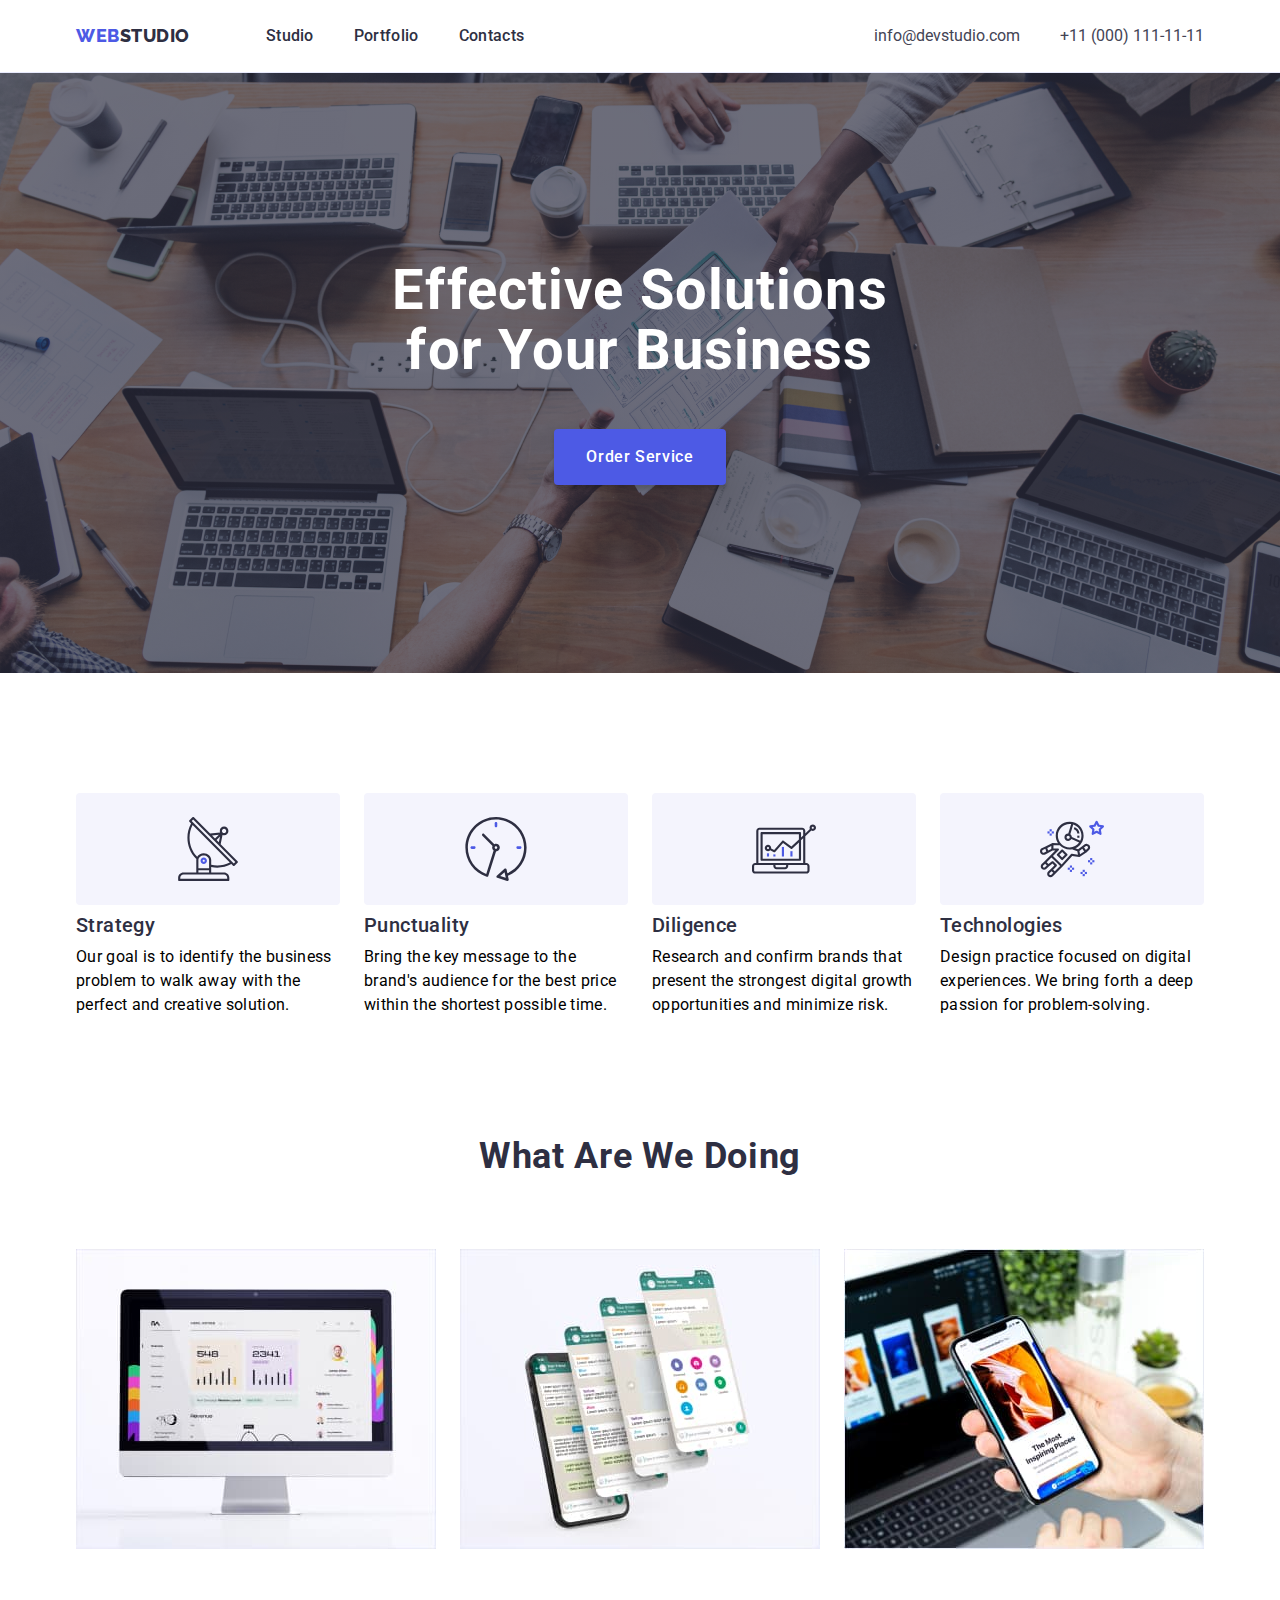
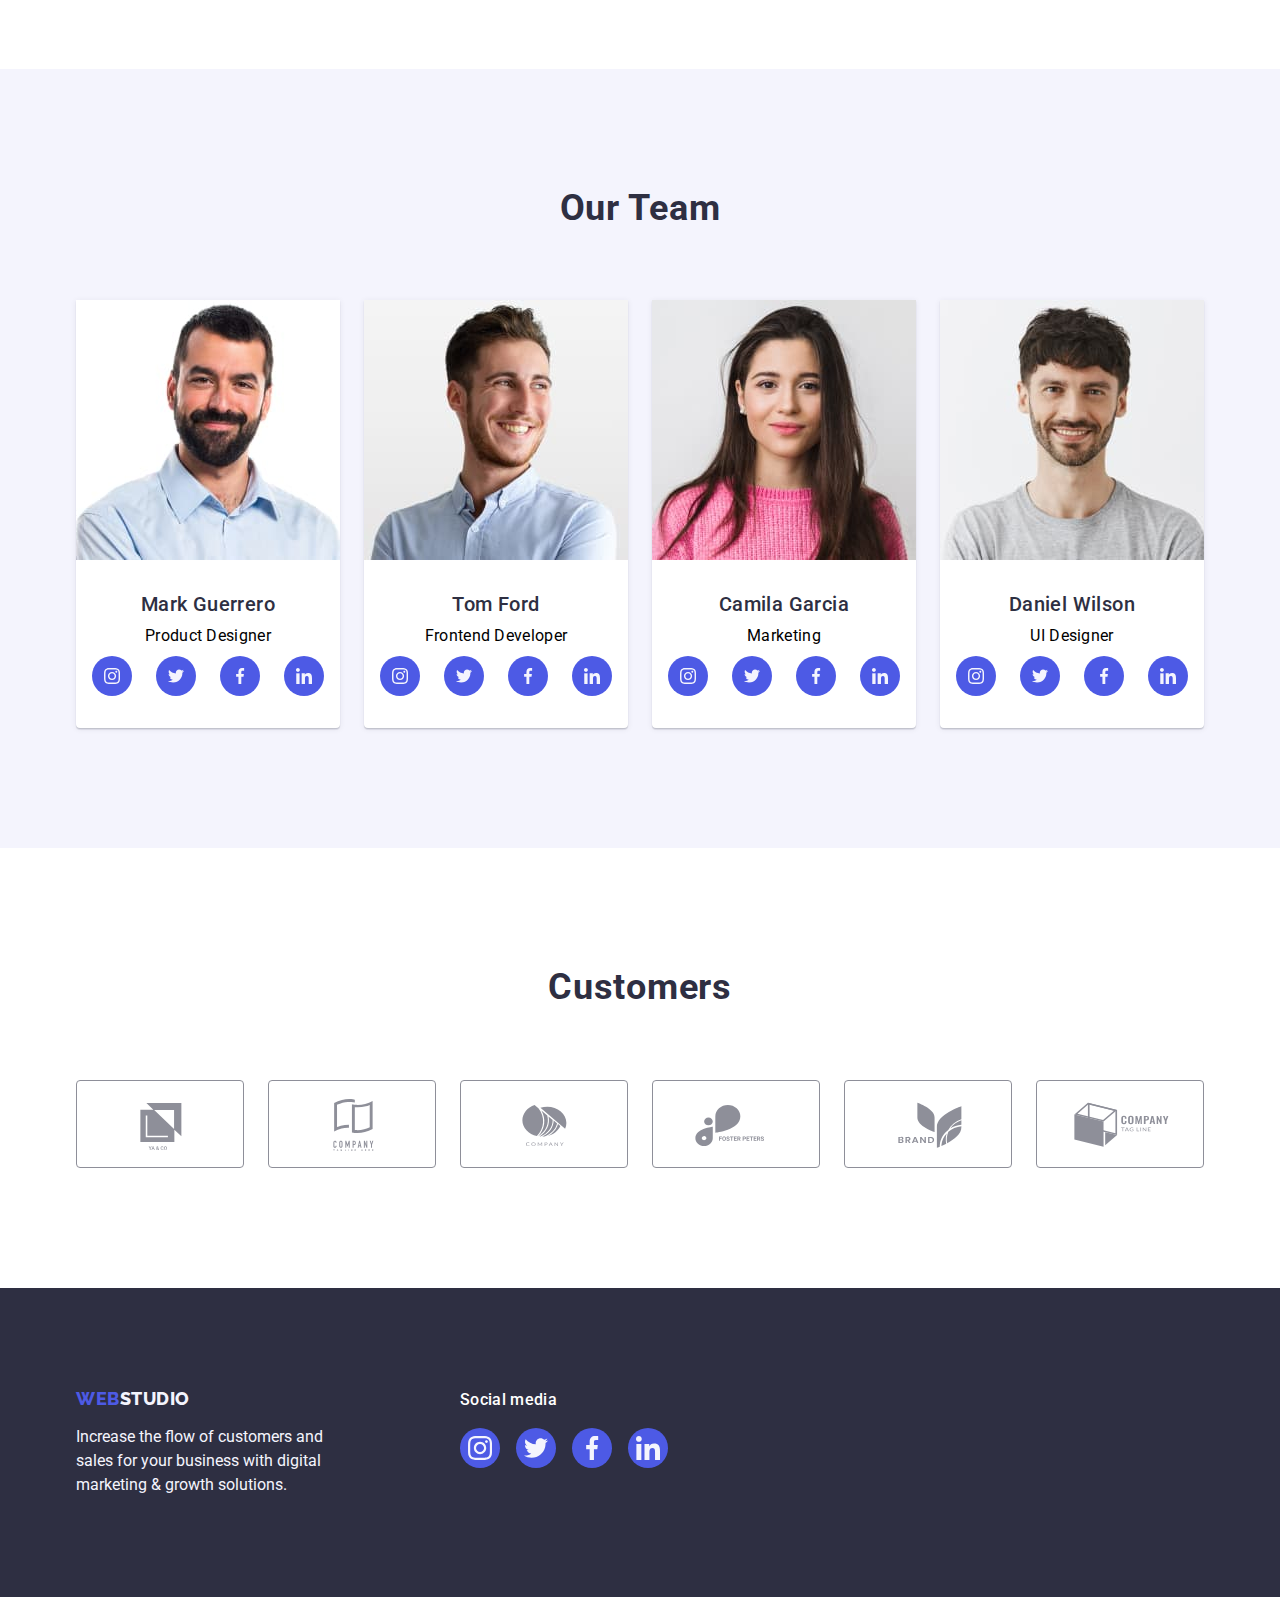
==== index.html @ f8720d46 "Initial commit" ====
<!DOCTYPE html>
<html lang="en">

<head>
  <meta charset="UTF-8" />
  <meta http-equiv="X-UA-Compatible" content="IE=edge" />
  <meta name="viewport" content="width=device-width, initial-scale=1.0" />
  <title>WebStudio</title>
  <!--GOOGLE FONTS-->
  <link rel="preconnect" href="https://fonts.googleapis.com" />
  <link rel="preconnect" href="https://fonts.gstatic.com" crossorigin />
  <link
    href="https://fonts.googleapis.com/css2?family=Raleway:wght@400;700&family=Roboto:wght@400;500;700;900&display=swap"
    rel="stylesheet" />
  <!--NORMALIZE CSS -->
  <link rel="stylesheet"
    href="https://cdnjs.cloudflare.com/ajax/libs/modern-normalize/1.1.0/modern-normalize.min.css" />
  <!--DOCUMENT CSS-->
  <link rel="stylesheet" href="./css/styles.css" />
</head>

<body>
  <header class="header">
    <!--HEADER SECTION-->
    <div class="container">
      <!--NAVIGATION MENU-->
      <nav class="nav">
        <!--LOGO-->
        <a href="./index.html" class="link nav-logo">Web<span class="nav-logo-item">Studio</span>
        </a>
        <ul class="list">
          <li class="list-item">
            <a href="./index.html" class="link nav-link">Studio</a>
          </li>
          <li class="list-item">
            <a href="./portfolio.html" class="link nav-link">Portfolio</a>
          </li>
          <li class="list-item">
            <a href="" class="link nav-link">Contacts</a>
          </li>
        </ul>
      </nav>
      <!--ADDRESS-->
      <address class="address">
        <ul class="list">
          <li class="address-list-item">
            <a href="mailto:info@devstudio.com" class="address-item link">info@devstudio.com</a>
          </li>
          <li class="address-list-item">
            <a href="tel:+110001111111" class="address-item link">+11 (000) 111-11-11</a>
          </li>
        </ul>
      </address>
    </div>
  </header>

  <!--MAIN CONTAINER-->
  <main>
    <!--HERO SECTION-->
    <section class="hero">
      <div class="container">
        <!--HEAD-->
        <h1 class="hero-title">Effective Solutions for Your Business</h1>
        <!--BUTTON-->
        <button type="button" class="btn">Order Service</button>
      </div>
    </section>

    <!--ABOUT SECTION -->
    <section class="about">
      <div class="container">
        <h2 class="visually-hidden">About</h2>
        <ul class="list about-description">
          <li class="about-list">
            <div class="about-icon">
              <svg class="icon" width="64" height="64">
                <use href="./images/icons.svg#icon-antenna"></use>
              </svg>
            </div>
            <h3 class="about-head">Strategy</h3>
            <p class="about-paragraf">
              Our goal is to identify the business problem to walk away with
              the perfect and creative solution.
            </p>
          </li>
          <li class="about-list">
            <div class="about-icon">
              <svg class="icon" width="64" height="64">
                <use href="./images/icons.svg#icon-clock"></use>
              </svg>
            </div>
            <h3 class="about-head">Punctuality</h3>
            <p class="about-paragraf">
              Bring the key message to the brand's audience for the best price
              within the shortest possible time.
            </p>
          </li>
          <li class="about-list">
            <div class="about-icon">
              <svg class="icon" width="64" height="64">
                <use href="./images/icons.svg#icon-diagram"></use>
              </svg>
            </div>
            <h3 class="about-head">Diligence</h3>
            <p class="about-paragraf">
              Research and confirm brands that present the strongest digital
              growth opportunities and minimize risk.
            </p>
          </li>
          <li class="about-list">
            <div class="about-icon">
              <svg class="icon" width="64" height="64">
                <use href="./images/icons.svg#icon-astronaut"></use>
              </svg>
            </div>
            <h3 class="about-head">Technologies</h3>
            <p class="about-paragraf">
              Design practice focused on digital experiences. We bring forth a
              deep passion for problem-solving.
            </p>
          </li>
        </ul>
      </div>
    </section>

    <!--PRODUCT SECTION-->
    <section class="product-section">
      <div class="container">
        <h2 class="title product">What are we doing</h2>
        <ul class="list product">
          <li class="product-list-item">
            <img src="./images/work/Computer.jpg" alt="monitor" width="360" />
          </li>
          <li class="product-list-item">
            <img src="./images/work/phone1.jpg" alt="whatsapp" width="360" />
          </li>
          <li class="product-list-item">
            <img src="./images/work/phone2.jpg" alt="mobile" width="360" />
          </li>
        </ul>
      </div>
    </section>

    <!--TEAM SECTION -->
    <section class="team">
      <div class="container">
        <h2 class="title">Our Team</h2>
        <ul class="list">
          <li class="team-item">
            <img src="./images/teame/Marck.jpg" alt="Mark" width="264" class="img" />
            <div class="team-descr">
              <h3 class="team-title">Mark Guerrero</h3>
              <p class="team-posicion">Product Designer</p>
              <ul class="social-icon-list list">
                <li class="social-icon-list-item">
                  <a href="" class="link-icon link">
                    <svg class="icon" width="16" height="16">
                      <use href="./images/icons.svg#icon-instagram"></use>
                    </svg>
                  </a>
                </li>
                <li class="social-icon-list-item">
                  <a href="" class="link-icon link">
                    <svg class="icon" width="16" height="16">
                      <use href="./images/icons.svg#icon-twitter"></use>
                    </svg>
                  </a>
                </li>
                <li class="social-icon-list-item">
                  <a href="" class="link-icon link">
                    <svg class="icon" width="16" height="16">
                      <use href="./images/icons.svg#icon-facebook"></use>
                    </svg>
                  </a>
                </li>
                <li class="social-icon-list-item">
                  <a href="" class="link-icon link">
                    <svg class="icon" width="16" height="16">
                      <use href="./images/icons.svg#icon-linkedin"></use>
                    </svg>
                  </a>
                </li>
              </ul>
            </div>
          </li>
          <li class="team-item">
            <img src="./images/teame/Tom.jpg" alt="Tom" width="264" class="img" />
            <div class="team-descr">
              <h3 class="team-title">Tom Ford</h3>
              <p class="team-posicion">Frontend Developer</p>
              <ul class="social-icon-list list">
                <li class="social-icon-list-item">
                  <a href="" class="link-icon link">
                    <svg class="icon" width="16" height="16">
                      <use href="./images/icons.svg#icon-instagram"></use>
                    </svg>
                  </a>
                </li>
                <li class="social-icon-list-item">
                  <a href="" class="link-icon link">
                    <svg class="icon" width="16" height="16">
                      <use href="./images/icons.svg#icon-twitter"></use>
                    </svg>
                  </a>
                </li>
                <li class="social-icon-list-item">
                  <a href="" class="link-icon link">
                    <svg class="icon" width="16" height="16">
                      <use href="./images/icons.svg#icon-facebook"></use>
                    </svg>
                  </a>
                </li>
                <li class="social-icon-list-item">
                  <a href="" class="link-icon link">
                    <svg class="icon" width="16" height="16">
                      <use href="./images/icons.svg#icon-linkedin"></use>
                    </svg>
                  </a>
                </li>
              </ul>
            </div>
          </li>
          <li class="team-item">
            <img src="./images/teame/Camila.jpg" alt="Camilla" width="264" class="img" />
            <div class="team-descr">
              <h3 class="team-title">Camila Garcia</h3>
              <p class="team-posicion">Marketing</p>
              <ul class="social-icon-list list">
                <li class="social-icon-list-item">
                  <a href="" class="link-icon link">
                    <svg class="icon" width="16" height="16">
                      <use href="./images/icons.svg#icon-instagram"></use>
                    </svg>
                  </a>
                </li>
                <li class="social-icon-list-item">
                  <a href="" class="link-icon link">
                    <svg class="icon" width="16" height="16">
                      <use href="./images/icons.svg#icon-twitter"></use>
                    </svg>
                  </a>
                </li>
                <li class="social-icon-list-item">
                  <a href="" class="link-icon link">
                    <svg class="icon" width="16" height="16">
                      <use href="./images/icons.svg#icon-facebook"></use>
                    </svg>
                  </a>
                </li>
                <li class="social-icon-list-item">
                  <a href="" class="link-icon link">
                    <svg class="icon" width="16" height="16">
                      <use href="./images/icons.svg#icon-linkedin"></use>
                    </svg>
                  </a>
                </li>
              </ul>
            </div>
          </li>
          <li class="team-item">
            <img src="./images/teame/Daniel.jpg" alt="Daniel" width="264" class="img" />
            <div class="team-descr">
              <h3 class="team-title">Daniel Wilson</h3>
              <p class="team-posicion">UI Designer</p>
              <ul class="social-icon-list list">
                <li class="social-icon-list-item">
                  <a href="" class="link-icon link">
                    <svg class="icon" width="16" height="16">
                      <use href="./images/icons.svg#icon-instagram"></use>
                    </svg>
                  </a>
                </li>
                <li class="social-icon-list-item">
                  <a href="" class="link-icon link">
                    <svg class="icon" width="16" height="16">
                      <use href="./images/icons.svg#icon-twitter"></use>
                    </svg>
                  </a>
                </li>
                <li class="social-icon-list-item">
                  <a href="" class="link-icon link">
                    <svg class="icon" width="16" height="16">
                      <use href="./images/icons.svg#icon-facebook"></use>
                    </svg>
                  </a>
                </li>
                <li class="social-icon-list-item">
                  <a href="" class="link-icon link">
                    <svg class="icon" width="16" height="16">
                      <use href="./images/icons.svg#icon-linkedin"></use>
                    </svg>
                  </a>
                </li>
              </ul>
            </div>
          </li>
        </ul>
      </div>
    </section>
    <!--CUSTOMERS-->
    <section class="customers">
      <div class="container">
        <h2 class="title">Customers</h2>
        <ul class="customers-list list">
          <li class="customers-list-item">
            <a href="" class="customers-link link">
              <svg class="customers-icon" width="104" height="56">
                <use href="./images/icons.svg#icon-Logo-1" class="icon"></use>
              </svg>
            </a>
          </li>
          <li class="customers-list-item">
            <a href="" class="customers-link link">
              <svg class="customers-icon" width="104" height="56">
                <use href="./images/icons.svg#icon-Logo-2" class="icon"></use>
              </svg>
            </a>
          </li>
          <li class="customers-list-item">
            <a href="" class="customers-link link">
              <svg class="customers-icon" width="104" height="56">
                <use href="./images/icons.svg#icon-Logo-3" class="icon"></use>
              </svg>
            </a>
          </li>
          <li class="customers-list-item">
            <a href="" class="customers-link link">
              <svg class="customers-icon" width="104" height="56">
                <use href="./images/icons.svg#icon-Logo-4" class="icon"></use>
              </svg>
            </a>
          </li>
          <li class="customers-list-item">
            <a href="" class="customers-link link">
              <svg class="customers-icon" width="104" height="56">
                <use href="./images/icons.svg#icon-Logo-5" class="icon"></use>
              </svg>
            </a>
          </li>
          <li class="customers-list-item">
            <a href="" class="customers-link link">
              <svg class="customers-icon" width="104" height="56">
                <use href="./images/icons.svg#icon-Logo-6" class="icon"></use>
              </svg>
            </a>
          </li>
        </ul>
      </div>
    </section>
  </main>

  <!--FOOTER-->
  <footer class="footer">
    <div class="footer-flex container">
      <div class="footer-logo-container">
        <!--LOGOG-->
        <a href="./index.html" class="link footer-logo">Web<span class="footer-logo-item">Studio</span>
        </a>
        <p class="text">
          Increase the flow of customers and sales for your business with
          digital marketing & growth solutions.
        </p>
      </div>

      <div class="footer-social-container">
        <p class="footer-social-title">Social media</p>
        <ul class="footer-list list">
          <li class="footer-list-item">
            <a href="" class="footer-social-link">
              <svg class="icon" width="24" height="24">
                <use href="./images/icons.svg#icon-instagram"></use>
              </svg>
            </a>
          </li>
          <li class="footer-list-item">
            <a href="" class="footer-social-link">
              <svg class="icon" width="24" height="24">
                <use href="./images/icons.svg#icon-twitter"></use>
              </svg>
            </a>
          </li>
          <li class="footer-list-item">
            <a href="" class="footer-social-link">
              <svg class="icon" width="24" height="24">
                <use href="./images/icons.svg#icon-facebook"></use>
              </svg>
            </a>
          </li>
          <li class="footer-list-item">
            <a href="" class="footer-social-link">
              <svg class="icon" width="24" height="24">
                <use href="./images/icons.svg#icon-linkedin"></use>
              </svg>
            </a>
          </li>
        </ul>
      </div>
    </div>
  </footer>
</body>

</html>
---- css/styles.css ----
:root {
	--text-color: #434455;
	--dark-color: #2e2f42;
	--primary-barnd-color: #4d5ae5;
	--background-color: #ffffff;
	--pressed-state-cl: #404bbf;
	--light-color: #f4f4fd;
	--heder-border-cl: #e7e9fc;
	--customer-color: #afb1b8;
	--border-color: #8e8f99;
	--social-activ-cl: #31d0aa;
}

html {
	box-sizing: border-box;
}

*,
*::before,
*::after {
	box-sizing: inherit;
}

body {
	font-family: "Roboto", sans-serif;
	font-style: normal;
	font-weight: 400;
	font-size: 16px;
	line-height: 24px;

	color: var(--brand-color);
	background-color: var(--background-color);
}

h1,
h2,
h3,
h4,
h5,
h6,
p {
	margin: 0;
}

ul {
	padding: 0;
}

/*===utylits===*/
.container {
	width: 1158px;
	padding-left: 15px;
	padding-right: 15px;
	margin: 0 auto;
}

.link {
	text-decoration: none;
}

.list {
	list-style: none;
	margin: 0;
	padding: 0;
}

img {
	display: block;
}

.visually-hidden {
	position: absolute;
	width: 1px;
	height: 1px;
	margin: -1px;
	border: 0;
	padding: 0;
	white-space: nowrap;
	clip-path: inset(100%);
	clip: rect(0 0 0 0);
	overflow: hidden;
}

/* styles for index.html */

/*===HEDER SECTION===*/
.header .container {
	display: flex;
	align-items: center;
	margin: 0 auto 0 auto;
}

.header {
	border-bottom: 1px solid var(--heder-border-cl);
	box-shadow: 0px 2px 1px rgba(46, 47, 66, 0.08),
		0px 1px 1px rgba(46, 47, 66, 0.16), 0px 1px 6px rgba(46, 47, 66, 0.08);
}

/*===LOGO===*/
.nav-logo {
	font-family: "Raleway", sans-serif;
	font-style: normal;
	font-weight: 800;
	font-size: 18px;
	line-height: 1.17;
	margin-right: auto;

	letter-spacing: 0.03em;
	text-decoration: none;
	text-transform: uppercase;

	color: var(--primary-barnd-color);
}

.nav-logo-item {
	color: var(--dark-color);
}

/*===NAVIGATION===*/
.nav {
	display: flex;
	align-items: center;
	margin-right: auto;

	font-style: normal;
	font-weight: 500;
	font-size: 16px;
	line-height: 24px;
}

.nav .list {
	display: flex;
	margin-left: 76px;
	gap: 40px;
}

.nav-link {
	display: flex;
	padding-top: 24px;
	padding-bottom: 24px;
}

.list .nav-link {
	color: var(--dark-color);
	font-weight: 500;
	font-size: 16px;
	line-height: 1.5;
	letter-spacing: 0.02em;
}

.list .link:hover,
.list .link:focus {
	color: var(--pressed-state-cl);
}

/*===ADRRESS===*/
.address {
	font-style: normal;
}

.address-item.link {
	color: var(--text-color);
}

.address .list {
	display: flex;
	gap: 40px;
}

.address-item:hover,
.address-item:focus {
	color: var(--pressed-state-cl);
}

/*=== HERO SECTION ===*/

.hero {
	padding: 188px 0;
	max-width: 1440px;
	min-height: 600px;
	margin: 0 auto;
	text-align: center;
	background-color: var(--dark-color);

	background-image: linear-gradient(rgba(46, 47, 66, 0.7),
			rgba(46, 47, 66, 0.7)),
		url(../images/people-office.jpg);

	background-position: center;
	background-size: cover;
	background-repeat: no-repeat;
}

.hero-title {
	font-family: "Roboto", sans-serif;
	font-style: normal;
	font-weight: 700;
	font-size: 56px;
	letter-spacing: 0.02em;
	line-height: 1.07;

	max-width: 496px;
	text-align: center;
	margin-bottom: 48px;
	margin-left: auto;
	margin-right: auto;

	color: var(--background-color);
}

/*---BUTTON---*/
.btn {
	font-family: "Roboto", sans-serif;
	font-weight: 500;
	font-size: 16px;
	line-height: 1.5;
	letter-spacing: 0.04em;

	display: block;
	margin: 0 auto;
	border-radius: 4px;
	padding: 16px 32px;
	min-width: 169px;
	height: 56px;
	box-shadow: 0px 4px 4px rgba(0, 0, 0, 0.15);
	border: none;

	color: var(--background-color);
	background-color: var(--primary-barnd-color);
	cursor: pointer;
}

.btn:hover,
.btn:focus {
	background-color: var(--pressed-state-cl);
}

/*=== ABOUT SECTION ===*/
.about {
	padding: 120px 0;
}

.about-icon {
	display: flex;
	align-items: center;
	justify-content: center;

	width: 264px;
	height: 112px;
	margin: 0 0 8px 0;

	background: var(--light-color);
	border-radius: 4px;
}

.about-icon.icon {
	width: 64px;
	height: 64px;
	justify-content: center;
}

.about-head {
	font-weight: 500;
	font-size: 20px;
	line-height: 1.2;
	letter-spacing: 0.02em;

	margin-bottom: 8px;

	color: var(--dark-color);
}

.about-paragraf {
	letter-spacing: 0.02em;
}

.about-description {
	display: flex;
	gap: 24px;
}

.about-list {
	flex-basis: calc((100% - 72px) / 4);
}

.about-list:nth-last-child() {
	margin-right: 0;
}

.about-list {
	width: calc((100% - 72px) / 4);
}

/*=== PRODUCT SECTION ===*/
.product-section {
	padding-bottom: 120px;
}

.title {
	font-family: "Roboto";
	font-style: normal;
	font-weight: 700;
	font-size: 36px;
	line-height: 1.1;

	text-align: center;
	letter-spacing: 0.02em;
	text-transform: capitalize;

	margin-bottom: 72px;

	color: var(--dark-color);
}

.list.product {
	display: flex;
	gap: 24px;
}

.title.product {
	margin-bottom: 72px;
}

/*=== TEAM SECTION ===*/

.team {
	padding: 120px 0;

	background-color: var(--light-color);
}

.team .list {
	display: flex;
	gap: 24px;
}

.team-item {
	flex-basis: calc((100% - 72px) / 4);

	box-shadow: 0px 1px 6px rgba(46, 47, 66, 0.08),
		0px 1px 1px rgba(46, 47, 66, 0.16), 0px 2px 1px rgba(46, 47, 66, 0.08);
	border-radius: 0px 0px 4px 4px;
	background-color: var(--background-color);
}

.team-title {
	font-family: "Roboto";
	font-style: normal;
	font-weight: 500;
	font-size: 20px;
	line-height: 24px;
	text-align: center;
	letter-spacing: 0.02em;
	margin-bottom: 8px;

	color: var(--dark-color);
}

.team-posicion {
	font-family: "Roboto";
	font-style: normal;
	font-weight: 400;
	font-size: 16px;
	line-height: 24px;
	text-align: center;
	letter-spacing: 0.02em;

	margin-bottom: 8px;
}

.team-descr {
	padding: 32px 0px;
	border-radius: 0px 0px 4px 4px;
}

/*---ICONS---*/
.social-icon-list {
	display: flex;
	justify-content: center;
	gap: 24px;
}

.social-icon-list-item {
	width: 40px;
	height: 40px;
}

.link-icon {
	display: flex;
	width: 100%;
	height: 100%;

	align-items: center;
	justify-content: center;

	background-color: var(--primary-barnd-color);

	border-radius: 50%;
}

.link-icon:hover,
.link-icon:focus {
	background-color: var(--pressed-state-cl);
}

.link-icon .icon {
	fill: var(--light-color);
}

/*---CUSTOMER SECTION---*/
.customers {
	padding: 120px 0;
	text-align: center;
}

/*.customers-title {
  font-family: "Roboto";
  font-style: normal;
  font-weight: 700;
  font-size: 36px;
  line-height: 1.1;

  margin-bottom: 72px;
  letter-spacing: 0.2em;

  color: var(--dark-color);
}*/
.customers-list {
	display: flex;
	gap: 24px;
	justify-content: center;
}

.customers-list-item {
	width: 168px;
	height: 88px;
}

/*==ICONS COMPANY==*/
.customers-link {
	color: var(--border-color);

	height: 100%;

	border: 1px solid var(--border-color);
	border-radius: 4px;

	display: flex;
	justify-content: center;
	align-items: center;

	/*transition: border 250ms var(--сubic), color 250ms var(--сubic);*/
}

.customers-icon {
	fill: currentColor;
}

.customers-link:hover,
.customers-link:focus {
	border-color: var(--pressed-state-cl);
	color: var(--pressed-state-cl);
}



/*=== FOOTER SECTION ===*/

.footer {
	padding: 100px 0;

	background-color: var(--dark-color);
}

.footer-flex.container {
	display: flex;
	align-items: baseline;
	gap: 120px;
}


/*.footer.container {
	display: flex;
	align-items: baseline;
	gap: 120px;
}*/

.footer-logo {
	font-family: "Raleway", sans-serif;
	font-style: normal;
	font-weight: 800;
	font-size: 18px;
	line-height: 1.17;
	color: var(--primary-barnd-color);
	display: inline-block;
	align-items: center;
	letter-spacing: 0.03em;
	text-decoration: none;
	text-transform: uppercase;
	margin-bottom: 16px;
}

.footer-logo-item,
.footer .text {
	color: var(--light-color);
}

.footer .text {
	width: 264px;
}

.footer-social-title {
	font-family: "Roboto", sans-serif;
	font-style: normal;
	font-weight: 500;
	font-size: 16px;
	line-height: 1.5;
	/* identical to box height, or 150% */

	letter-spacing: 0.02em;

	margin-bottom: 16px;

	color: var(--background-color);
}

.footer-list {
	display: flex;
	gap: 16px;
}

.footer-list-item {
	width: 40px;
	height: 40px;
}

.footer-social-link {
	display: flex;
	width: 40px;
	height: 40px;
	border-radius: 50%;
	background-color: var(--primary-barnd-color);
	align-items: center;
	justify-content: center;
	background-size: cover;
}

.footer-social-link:hover,
.footer-social-link:focus {
	background-color: var(--social-activ-cl);
}

.footer .icon {
	fill: var(--light-color);
}

/*== PORTFOLIO PAGE===*/
.section-portfolio {
	padding: 96px 0 120px;
}

/*=== FILTER ===*/
.portfolio-btn {
	display: flex;
	flex-direction: row;
	justify-content: center;
	align-items: center;
	padding: 12px 24px;

	background: var(--light-color);
	color: var(--primary-barnd-color);
	border: 1px solid var(--heder-border-cl);
	border-radius: 4px;
	cursor: pointer;

	/*transition: color 250ms var(--сubic), background 250ms var(--сubic), border 250ms var(--сubic),
		box-shadow 250ms var(--сubic);*/
}

.portfolio-btn:hover,
.portfolio-btn:focus {
	color: var(--background-color);
	background-color: var(--pressed-state-cl);
	border: 1px solid transparent;
	box-shadow: 0px 3px 1px rgba(0, 0, 0, 0.1), 0px 2px 1px rgba(0, 0, 0, 0.08),
		0px 2px 2px rgba(0, 0, 0, 0.12);
}

.list.filter {
	display: flex;
	justify-content: center;
	gap: 24px;
	margin-bottom: 72px;
}

/*=== PRODUCT ===*/
.portfolio-title {
	margin-bottom: 8px;
	font-weight: 500;
	font-size: 20px;
	line-height: 1.2;
	letter-spacing: 0.02em;

	color: var(--dark-color);
}

.portfolio-text {
	font-size: 16px;
	line-height: 1.5;
	letter-spacing: 0.02em;
	color: var(--dark-color);
	margin-bottom: 8px;
}

/* Cards */

.list.cards {
	display: flex;
	flex-wrap: wrap;
	column-gap: 24px;
	row-gap: 48px;
}

.card {
	width: 360px;

	background: #ffffff;
}

.card .link {
	display: block;
}

.card .link:hover,
.card .link:focus {
	box-shadow: 0px 1px 6px rgba(46, 47, 66, 0.08), 0px 1px 1px rgba(46, 47, 66, 0.16),
		0px 2px 1px rgba(46, 47, 66, 0.08);
}

.card-categories {
	padding: 32px 16px;
	border: 1px solid #e7e9fc;
	border-top: none;
}
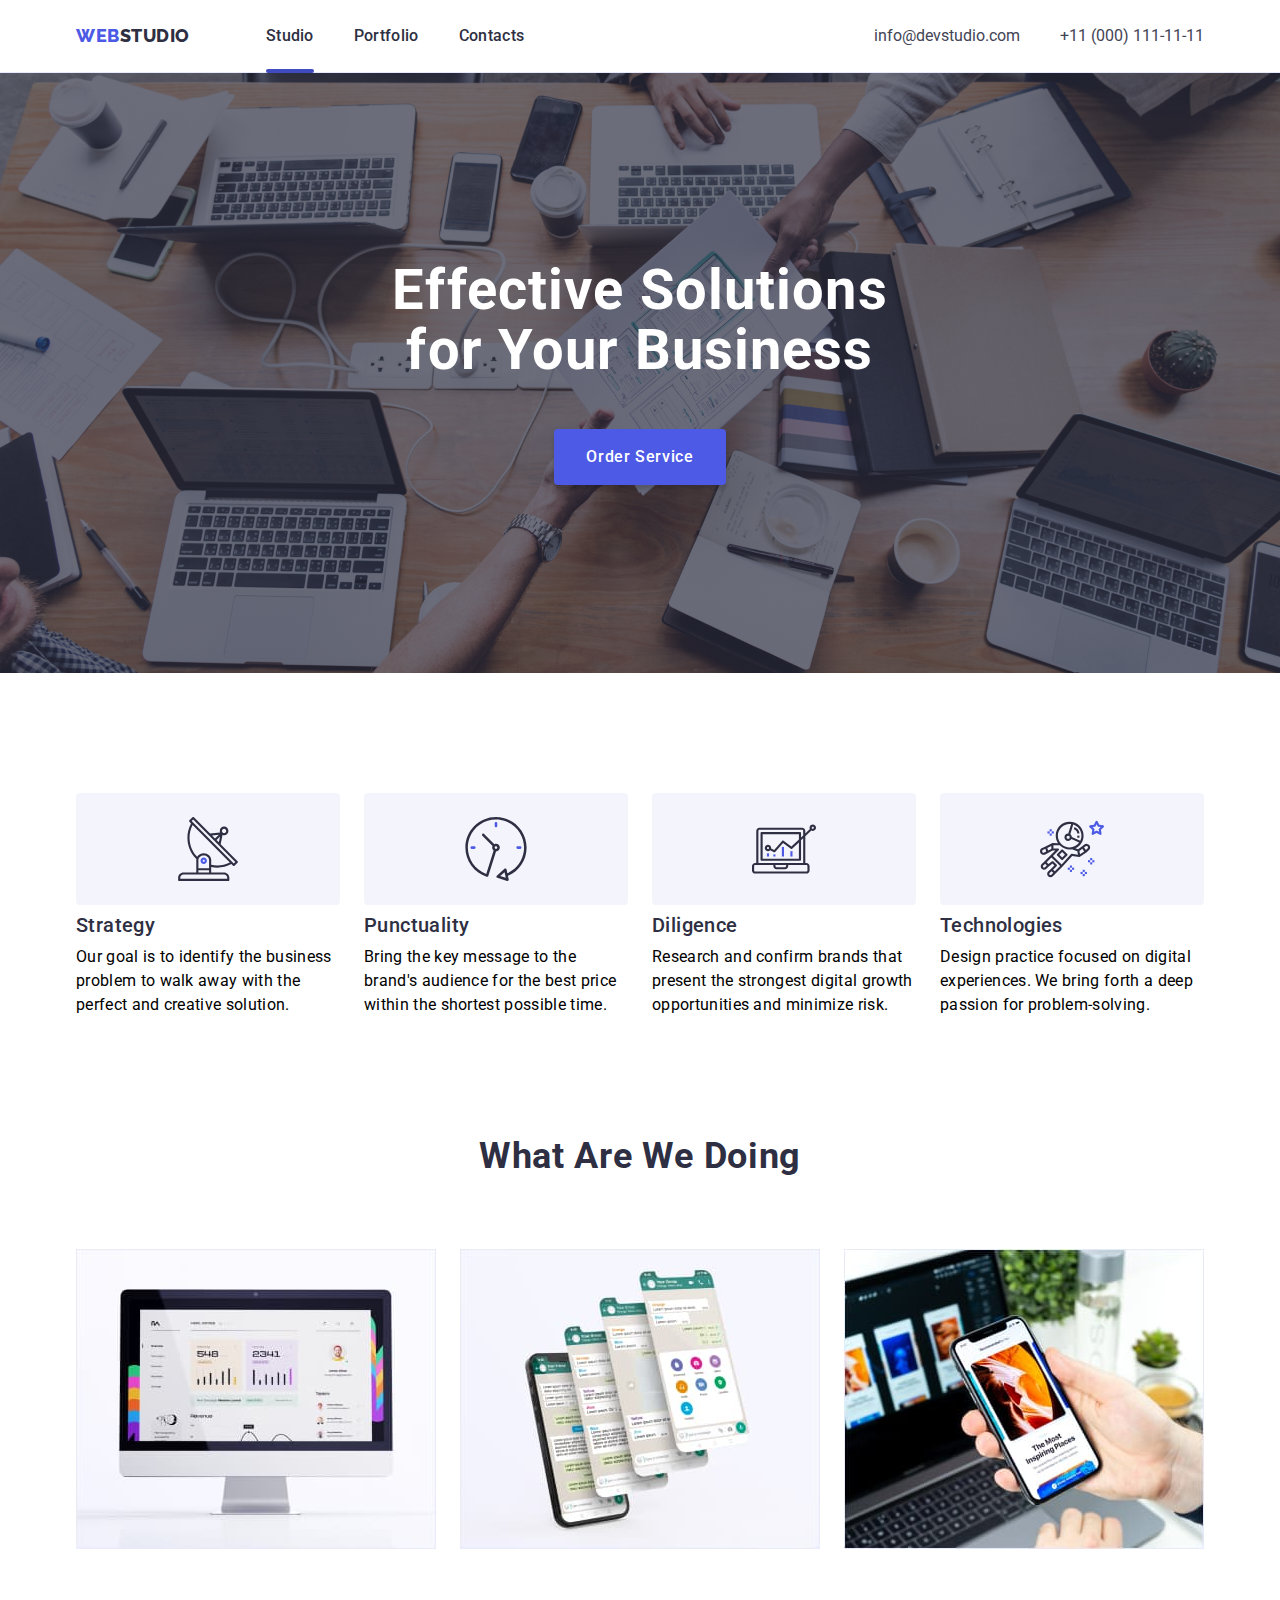
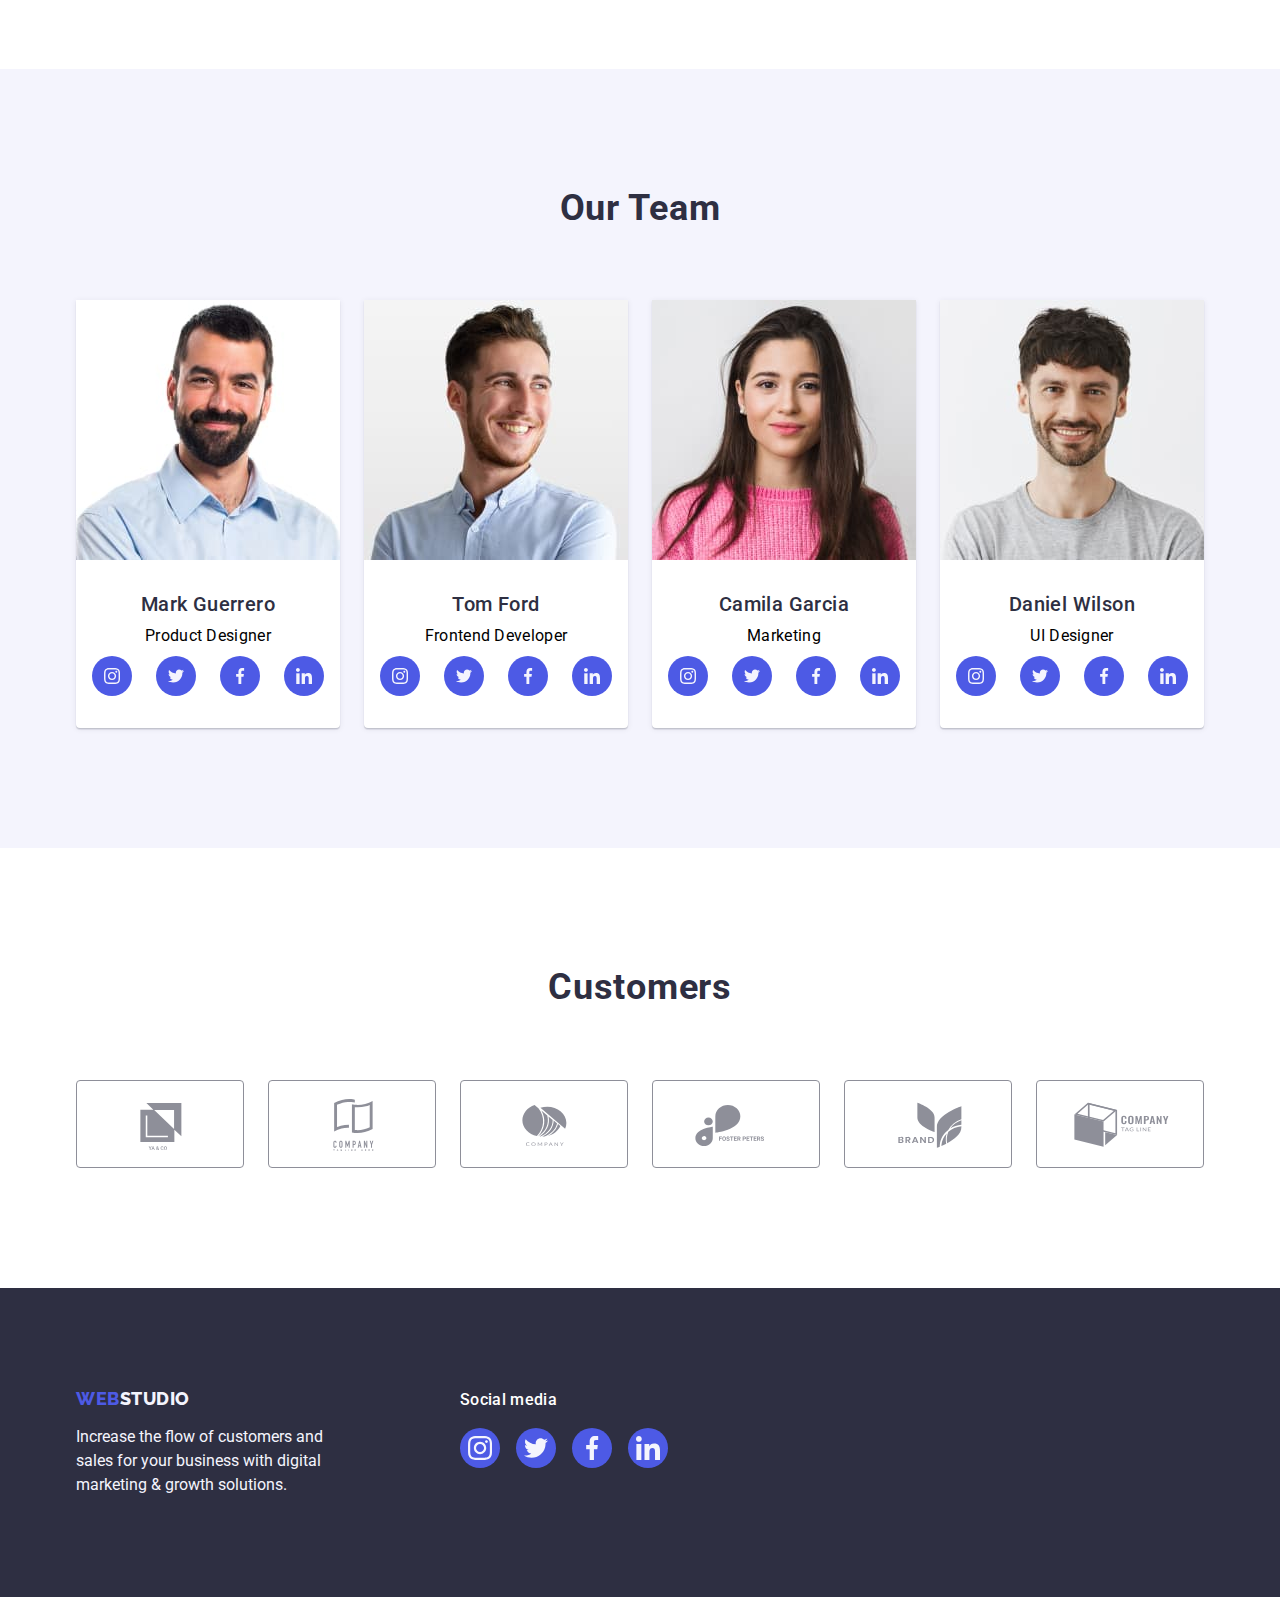
==== commit 0671b4ac: "+" ====
--- a/index.html
+++ b/index.html
@@ -30,7 +30,7 @@
         </a>
         <ul class="list">
           <li class="list-item">
-            <a href="./index.html" class="link nav-link">Studio</a>
+            <a href="./index.html" class="link nav-link current">Studio</a>
           </li>
           <li class="list-item">
             <a href="./portfolio.html" class="link nav-link">Portfolio</a>
@@ -62,7 +62,18 @@
         <!--HEAD-->
         <h1 class="hero-title">Effective Solutions for Your Business</h1>
         <!--BUTTON-->
-        <button type="button" class="btn">Order Service</button>
+        <button type="button" class="btn" data-modal-open>Order Service</button>
+        <div class="backdrop is-hidden" data-modal>
+          <div class="modal">
+            <div class="modal-icon">
+              <button type="button" class="modal-btn" data-modal-close>
+                <svg class="icon-close" width="8" height="8">
+                  <use href="./images/icons.svg#icon-close"></use>
+                </svg>
+              </button>
+            </div>
+          </div>
+        </div>
       </div>
     </section>
 
@@ -153,28 +164,28 @@
               <p class="team-posicion">Product Designer</p>
               <ul class="social-icon-list list">
                 <li class="social-icon-list-item">
-                  <a href="" class="link-icon link">
+                  <a class="link-icon link" href="https://www.instagram.com/" target="_blank" rel="noopener noreferrer">
                     <svg class="icon" width="16" height="16">
                       <use href="./images/icons.svg#icon-instagram"></use>
                     </svg>
                   </a>
                 </li>
                 <li class="social-icon-list-item">
-                  <a href="" class="link-icon link">
+                  <a class="link-icon link" href=" https://twitter.com/" target="_blank" rel="noopener noreferrer">
                     <svg class="icon" width="16" height="16">
                       <use href="./images/icons.svg#icon-twitter"></use>
                     </svg>
                   </a>
                 </li>
                 <li class="social-icon-list-item">
-                  <a href="" class="link-icon link">
+                  <a class="link-icon link" href="https://www.facebook.com/" target="_blank" rel="noopener noreferrer">
                     <svg class="icon" width="16" height="16">
                       <use href="./images/icons.svg#icon-facebook"></use>
                     </svg>
                   </a>
                 </li>
                 <li class="social-icon-list-item">
-                  <a href="" class="link-icon link">
+                  <a class="link-icon link" href="https://www.linkedin.com/" target="_blank" rel="noopener noreferrer">
                     <svg class="icon" width="16" height="16">
                       <use href="./images/icons.svg#icon-linkedin"></use>
                     </svg>
@@ -190,28 +201,28 @@
               <p class="team-posicion">Frontend Developer</p>
               <ul class="social-icon-list list">
                 <li class="social-icon-list-item">
-                  <a href="" class="link-icon link">
+                  <a class="link-icon link" href="https://www.instagram.com/" target="_blank" rel="noopener noreferrer">
                     <svg class="icon" width="16" height="16">
                       <use href="./images/icons.svg#icon-instagram"></use>
                     </svg>
                   </a>
                 </li>
                 <li class="social-icon-list-item">
-                  <a href="" class="link-icon link">
+                  <a class="link-icon link" href="https://twitter.com/" target="_blank" rel="noopener noreferrer">
                     <svg class="icon" width="16" height="16">
                       <use href="./images/icons.svg#icon-twitter"></use>
                     </svg>
                   </a>
                 </li>
                 <li class="social-icon-list-item">
-                  <a href="" class="link-icon link">
+                  <a class="link-icon link" href="https://www.facebook.com/" target="_blank" rel="noopener noreferrer">
                     <svg class="icon" width="16" height="16">
                       <use href="./images/icons.svg#icon-facebook"></use>
                     </svg>
                   </a>
                 </li>
                 <li class="social-icon-list-item">
-                  <a href="" class="link-icon link">
+                  <a class="link-icon link" href="https://www.linkedin.com/" target="_blank" rel="noopener noreferrer">
                     <svg class="icon" width="16" height="16">
                       <use href="./images/icons.svg#icon-linkedin"></use>
                     </svg>
@@ -227,28 +238,28 @@
               <p class="team-posicion">Marketing</p>
               <ul class="social-icon-list list">
                 <li class="social-icon-list-item">
-                  <a href="" class="link-icon link">
+                  <a class="link-icon link" href="https://www.instagram.com/" target="_blank" rel="noopener noreferrer">
                     <svg class="icon" width="16" height="16">
                       <use href="./images/icons.svg#icon-instagram"></use>
                     </svg>
                   </a>
                 </li>
                 <li class="social-icon-list-item">
-                  <a href="" class="link-icon link">
+                  <a class="link-icon link" href="https://twitter.com/" target="_blank" rel="noopener noreferrer">
                     <svg class="icon" width="16" height="16">
                       <use href="./images/icons.svg#icon-twitter"></use>
                     </svg>
                   </a>
                 </li>
                 <li class="social-icon-list-item">
-                  <a href="" class="link-icon link">
+                  <a class="link-icon link" href="https://www.facebook.com/" target="_blank" rel="noopener noreferrer">
                     <svg class="icon" width="16" height="16">
                       <use href="./images/icons.svg#icon-facebook"></use>
                     </svg>
                   </a>
                 </li>
                 <li class="social-icon-list-item">
-                  <a href="" class="link-icon link">
+                  <a class="link-icon link" href="https://www.linkedin.com/" target="_blank" rel="noopener noreferrer">
                     <svg class="icon" width="16" height="16">
                       <use href="./images/icons.svg#icon-linkedin"></use>
                     </svg>
@@ -264,28 +275,28 @@
               <p class="team-posicion">UI Designer</p>
               <ul class="social-icon-list list">
                 <li class="social-icon-list-item">
-                  <a href="" class="link-icon link">
+                  <a class="link-icon link" href="https://www.instagram.com/" target="_blank" rel="noopener noreferrer">
                     <svg class="icon" width="16" height="16">
                       <use href="./images/icons.svg#icon-instagram"></use>
                     </svg>
                   </a>
                 </li>
                 <li class="social-icon-list-item">
-                  <a href="" class="link-icon link">
+                  <a class="link-icon link" href="https://twitter.com/" target="_blank" rel="noopener noreferrer">
                     <svg class="icon" width="16" height="16">
                       <use href="./images/icons.svg#icon-twitter"></use>
                     </svg>
                   </a>
                 </li>
                 <li class="social-icon-list-item">
-                  <a href="" class="link-icon link">
+                  <a class="link-icon link" href="https://www.facebook.com/" target="_blank" rel="noopener noreferrer">
                     <svg class="icon" width="16" height="16">
                       <use href="./images/icons.svg#icon-facebook"></use>
                     </svg>
                   </a>
                 </li>
                 <li class="social-icon-list-item">
-                  <a href="" class="link-icon link">
+                  <a class="link-icon link" href="https://www.linkedin.com/" target="_blank" rel="noopener noreferrer">
                     <svg class="icon" width="16" height="16">
                       <use href="./images/icons.svg#icon-linkedin"></use>
                     </svg>
@@ -366,28 +377,28 @@
         <p class="footer-social-title">Social media</p>
         <ul class="footer-list list">
           <li class="footer-list-item">
-            <a href="" class="footer-social-link">
+            <a class="footer-social-link" href="https://www.instagram.com/" target="_blank" rel="noopener noreferrer">
               <svg class="icon" width="24" height="24">
                 <use href="./images/icons.svg#icon-instagram"></use>
               </svg>
             </a>
           </li>
           <li class="footer-list-item">
-            <a href="" class="footer-social-link">
+            <a class="footer-social-link" href="https://twitter.com/" target="_blank" rel="noopener noreferrer">
               <svg class="icon" width="24" height="24">
                 <use href="./images/icons.svg#icon-twitter"></use>
               </svg>
             </a>
           </li>
           <li class="footer-list-item">
-            <a href="" class="footer-social-link">
+            <a class="footer-social-link" href="https://www.facebook.com/" target="_blank" rel="noopener noreferrer">
               <svg class="icon" width="24" height="24">
                 <use href="./images/icons.svg#icon-facebook"></use>
               </svg>
             </a>
           </li>
           <li class="footer-list-item">
-            <a href="" class="footer-social-link">
+            <a class="footer-social-link" href="https://www.linkedin.com/" target="_blank" rel="noopener noreferrer">
               <svg class="icon" width="24" height="24">
                 <use href="./images/icons.svg#icon-linkedin"></use>
               </svg>
@@ -397,6 +408,8 @@
       </div>
     </div>
   </footer>
+  <!---MODAL SCRIPT--->
+  <script src="./js/modal.js"></script>
 </body>
 
 </html>--- a/css/styles.css
+++ b/css/styles.css
@@ -9,6 +9,8 @@
 	--customer-color: #afb1b8;
 	--border-color: #8e8f99;
 	--social-activ-cl: #31d0aa;
+	--сubic: cubic-bezier(0.4, 0, 0.2, 1);
+	--backdrop: rgba(46, 47, 66, 0.4);
 }
 
 html {
@@ -112,6 +114,10 @@
 	color: var(--primary-barnd-color);
 }
 
+.this-page {
+	position: relative;
+}
+
 .nav-logo-item {
 	color: var(--dark-color);
 }
@@ -135,21 +141,36 @@
 }
 
 .nav-link {
+	position: relative;
 	display: flex;
 	padding-top: 24px;
 	padding-bottom: 24px;
 }
 
+.nav-link.current::after {
+	content: '';
+	position: absolute;
+	width: 100%;
+	height: 4px;
+	bottom: -1px;
+
+	background: var(--pressed-state-cl);
+	color: var(--pressed-state-cl);
+	border-radius: 2px;
+}
+
 .list .nav-link {
-	color: var(--dark-color);
 	font-weight: 500;
 	font-size: 16px;
 	line-height: 1.5;
 	letter-spacing: 0.02em;
-}
-
-.list .link:hover,
-.list .link:focus {
+
+	color: var(--dark-color);
+	transition: color 250ms var(--сubic);
+}
+
+.list .nav-link:hover,
+.list .nav-link:focus {
 	color: var(--pressed-state-cl);
 }
 
@@ -165,6 +186,10 @@
 .address .list {
 	display: flex;
 	gap: 40px;
+}
+
+.address-item {
+	transition: color 250ms var(--сubic);
 }
 
 .address-item:hover,
@@ -228,11 +253,84 @@
 	color: var(--background-color);
 	background-color: var(--primary-barnd-color);
 	cursor: pointer;
-}
+
+	transition: background 250ms var(--сubic);
+}
+
 
 .btn:hover,
 .btn:focus {
 	background-color: var(--pressed-state-cl);
+}
+
+/*--MODAL WINDOW--*/
+.backdrop {
+	position: fixed;
+	top: 0;
+	left: 0;
+
+	width: 100%;
+	height: 100%;
+
+	background-color: var(--backdrop);
+	transition: opacity 250ms var(--сubic), visibility 250ms var(--сubic);
+}
+
+.backdrop.is-hidden {
+	opacity: 0;
+	visibility: hidden;
+	pointer-events: none;
+}
+
+.modal {
+	position: absolute;
+	top: 50%;
+	left: 50%;
+
+	transform: translate(-50%, -50%);
+
+	min-width: 408px;
+	min-height: 576px;
+	padding: 24px;
+
+	background: #fcfcfc;
+	box-shadow: 0px 1px 1px rgba(0, 0, 0, 0.14),
+		0px 1px 3px rgba(0, 0, 0, 0.12),
+		0px 2px 1px rgba(0, 0, 0, 0.2);
+	border-radius: 4px;
+}
+
+.modal-icon {
+	width: 24px;
+	height: 24px;
+	margin-left: auto;
+}
+
+.modal-btn {
+	display: flex;
+	align-items: center;
+	justify-content: center;
+
+	width: 100%;
+	height: 100%;
+
+	border: none;
+	border-radius: 50%;
+	background-color: #e7e9fc;
+	background-size: cover;
+
+	transition: color 250ms var(--сubic), background 250ms var(--сubic);
+}
+
+.icon-close {
+	fill: currentColor;
+}
+
+.modal-btn:hover,
+.modal-btn:focus {
+	background-color: var(--pressed-state-cl);
+	color: var(--light-color);
+	cursor: pointer;
 }
 
 /*=== ABOUT SECTION ===*/
@@ -437,6 +535,42 @@
 }
 
 /*==ICONS COMPANY==*/
+.social-icon-list {
+	display: flex;
+	justify-content: center;
+	gap: 24px;
+}
+
+.social-icon-list-item {
+	width: 40px;
+	height: 40px;
+}
+
+.link-icon {
+	display: flex;
+	width: 100%;
+	height: 100%;
+
+	align-items: center;
+	justify-content: center;
+
+	background-color: var(--primary-barnd-color);
+
+	border-radius: 50%;
+
+	transition: background 250ms var(--сubic);
+}
+
+.link-icon:hover,
+.link-icon:focus {
+	background-color: var(--pressed-state-cl);
+}
+
+.link-icon .icon {
+	fill: var(--light-color);
+}
+
+/*--CUSTOMER SECTION--*/
 .customers-link {
 	color: var(--border-color);
 
@@ -449,7 +583,7 @@
 	justify-content: center;
 	align-items: center;
 
-	/*transition: border 250ms var(--сubic), color 250ms var(--сubic);*/
+	transition: border 250ms var(--сubic), color 250ms var(--сubic);
 }
 
 .customers-icon {
@@ -475,15 +609,12 @@
 .footer-flex.container {
 	display: flex;
 	align-items: baseline;
-	gap: 120px;
-}
-
-
-/*.footer.container {
-	display: flex;
-	align-items: baseline;
-	gap: 120px;
-}*/
+}
+
+.footer-logo-container {
+	margin-right: 120px;
+}
+
 
 .footer-logo {
 	font-family: "Raleway", sans-serif;
@@ -536,13 +667,14 @@
 
 .footer-social-link {
 	display: flex;
-	width: 40px;
-	height: 40px;
+	width: 100%;
+	height: 100%;
 	border-radius: 50%;
 	background-color: var(--primary-barnd-color);
 	align-items: center;
 	justify-content: center;
 	background-size: cover;
+	transition: background 250ms var(--сubic);
 }
 
 .footer-social-link:hover,
@@ -573,8 +705,8 @@
 	border-radius: 4px;
 	cursor: pointer;
 
-	/*transition: color 250ms var(--сubic), background 250ms var(--сubic), border 250ms var(--сubic),
-		box-shadow 250ms var(--сubic);*/
+	transition: color 250ms var(--сubic), background 250ms var(--сubic), border 250ms var(--сubic),
+		box-shadow 250ms var(--сubic);
 }
 
 .portfolio-btn:hover,
@@ -609,7 +741,6 @@
 	line-height: 1.5;
 	letter-spacing: 0.02em;
 	color: var(--dark-color);
-	margin-bottom: 8px;
 }
 
 /* Cards */
@@ -629,6 +760,7 @@
 
 .card .link {
 	display: block;
+	transition: box-shadow 250ms var(--сubic);
 }
 
 .card .link:hover,
@@ -641,4 +773,34 @@
 	padding: 32px 16px;
 	border: 1px solid #e7e9fc;
 	border-top: none;
+}
+
+/*--OVERLEAY CARD--*/
+.box-overlay {
+	position: relative;
+	overflow: hidden;
+
+	width: 100%;
+	height: 100%;
+}
+
+.overlay {
+	position: absolute;
+	top: 0;
+	right: 0;
+	width: 100%;
+	height: 100%;
+	padding: 40px 32px 164px 32px;
+
+	background-color: var(--primary-barnd-color);
+	transform: translateY(100%);
+	transition: transform 250ms var(--сubic);
+}
+
+.card:hover .overlay {
+	transform: translateY(0);
+}
+
+.overlay p {
+	color: var(--light-color);
 }